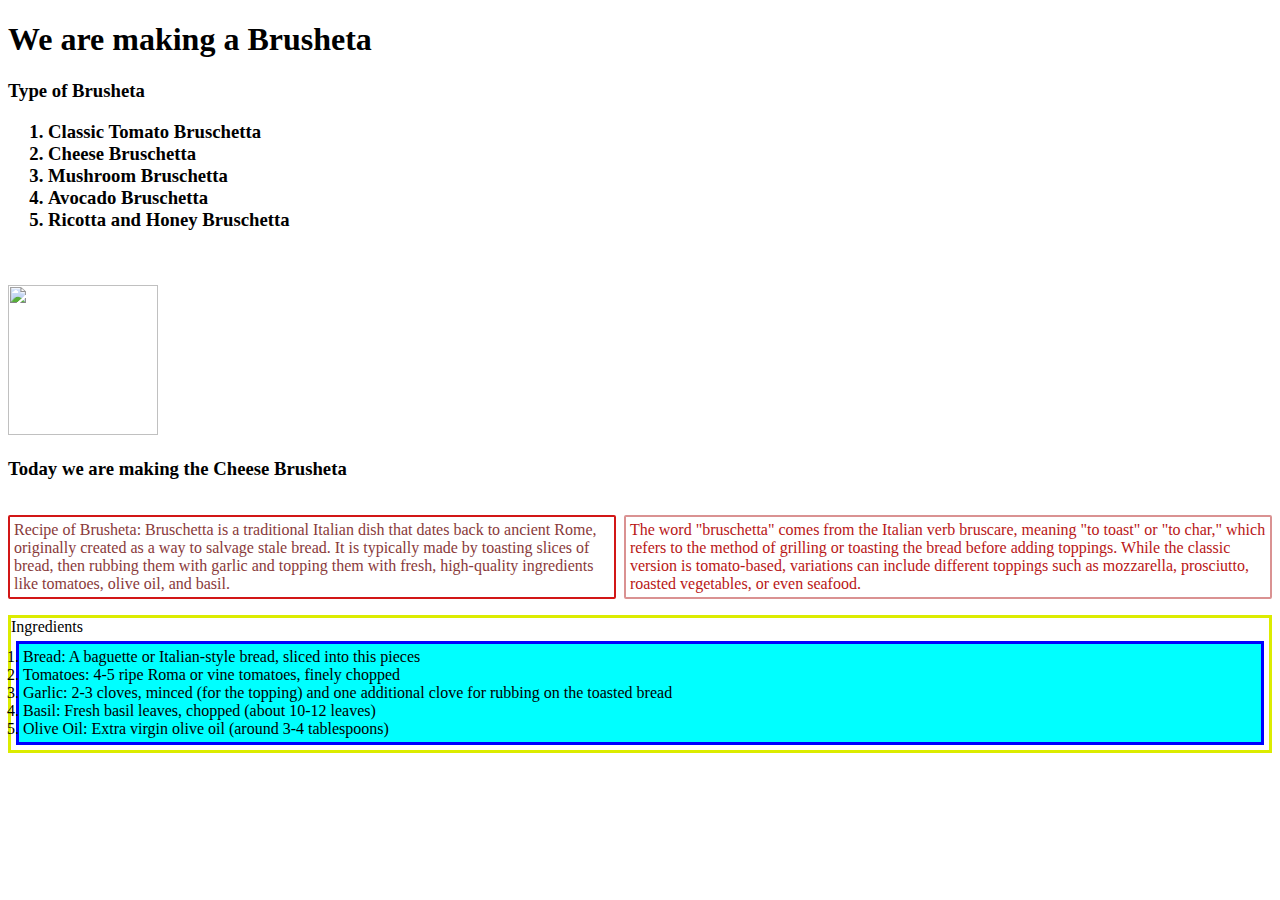
==== Brusheta.html @ 02a59c84 "My all Recipe files" ====
<!DOCTYPE html>
<html lang="en">

<head>
    <meta charset="UTF-8">
    <meta name="viewport" content="width=device-width, initial-scale=1.0">
    <title>Brusheta</title>
    <link rel="stylesheet" href="Brusheta.css">
</head>

<body>
    <h1 class="heading">We are making a Brusheta </h1>
    <h3>Type of Brusheta

        <ol>
            <li>Classic Tomato Bruschetta</li>
            <li>Cheese Bruschetta</li>
            <li>Mushroom Bruschetta</li>
            <li>Avocado Bruschetta</li>
            <li>Ricotta and Honey Bruschetta</li>
        </ol>
    </h3>
    <br>
    <br>
    <img class="burshetaimg"
        src="https://www.theredheadbaker.com/wp-content/uploads/2021/05/cheesy-bruschetta-garlic-bread-featured.jpg"
        alt="" width="150px" height="150px">
    <h3>Today we are making the Cheese Brusheta</h3>
    <div class="paracontainer">
        <p class="p1">Recipe of Brusheta: Bruschetta is a traditional Italian dish that dates back to ancient Rome, originally
            created as a way to salvage stale bread. It is typically made by toasting slices of bread, then rubbing them
            with garlic and topping them with fresh, high-quality ingredients like tomatoes, olive oil, and basil.</p>

        <p class="p2">The word "bruschetta" comes from the Italian verb bruscare, meaning "to toast" or "to char," which refers to
            the method of grilling or toasting the bread before adding toppings. While the classic version is
            tomato-based, variations can include different toppings such as mozzarella, prosciutto, roasted vegetables,
            or even seafood.</p>
    </div>
    <div class="Ingredients">Ingredients
        <ol class="olincredients">
           <li>Bread: A baguette or Italian-style bread, sliced into this pieces</li>
           <li>Tomatoes: 4-5 ripe Roma or vine tomatoes, finely chopped</li>
           <li>Garlic: 2-3 cloves, minced (for the topping) and one additional clove for rubbing on the toasted bread</li>
           <li>Basil: Fresh basil leaves, chopped (about 10-12 leaves)</li>
           <li>Olive Oil: Extra virgin olive oil (around 3-4 tablespoons)
    </ol>
    </div>
</body>

</html>
---- Brusheta.css ----
.p1{
    border: 2px solid #d21717;
    color: #893a3a;
    border-radius: 2px;
    margin-right: 4px;
    padding: 4px;
}
.p2{
    
    border: 2px solid #da9292;
    color: #b91616;
    border-radius: 2px;
    margin-left: 4px;
    padding: 4px;

}
.paracontainer{
    display: flex;

}

.Ingredients{
    border: 3px solid rgb(220, 236, 0);
}

.olincredients{
    border: 3px solid blue;
    background-color: aqua;
    padding: 4px;
    margin: 5px;
}
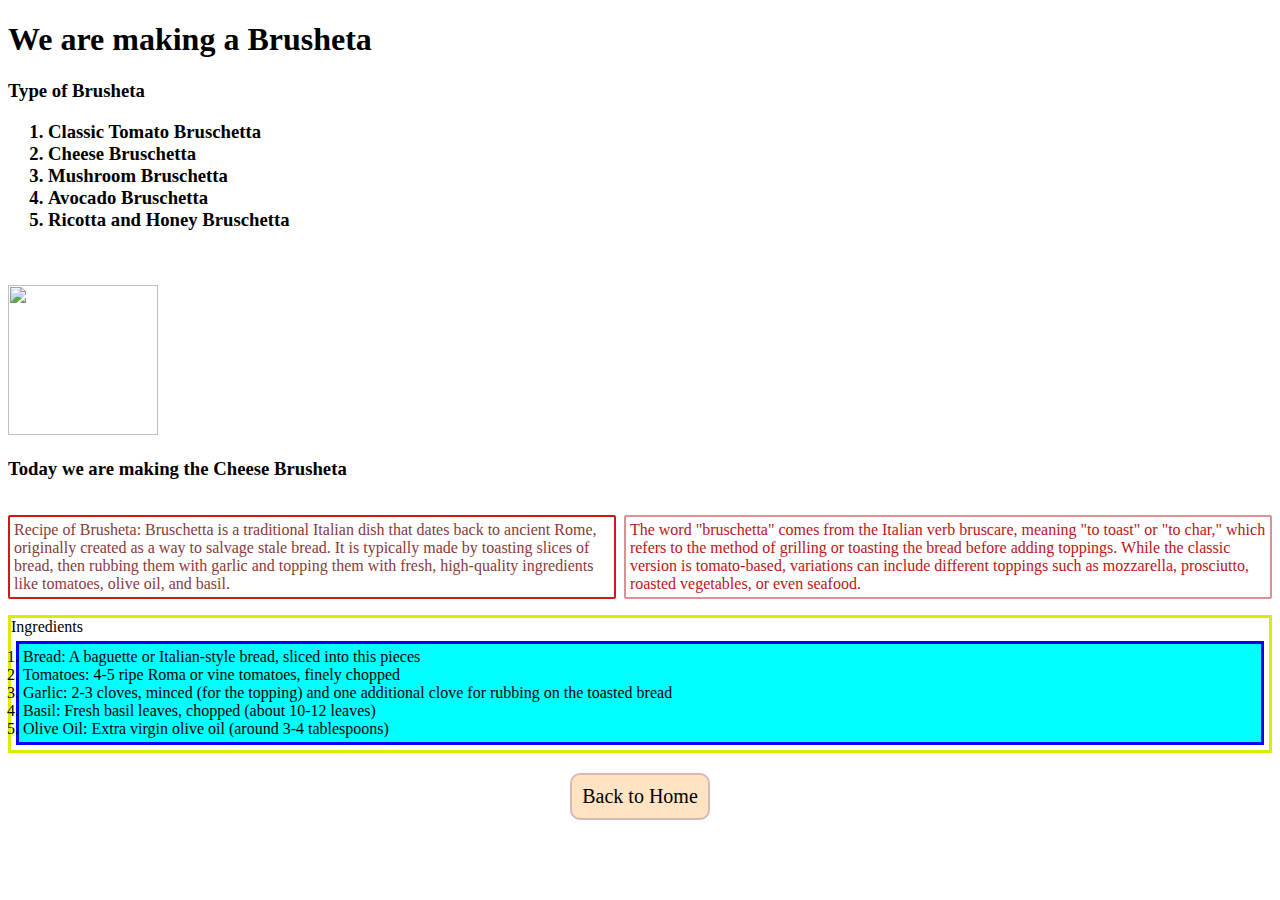
==== commit 5edfe545: "all recipie file updated" ====
--- a/Brusheta.html
+++ b/Brusheta.html
@@ -45,6 +45,13 @@
            <li>Olive Oil: Extra virgin olive oil (around 3-4 tablespoons)
     </ol>
     </div>
+
+
+    <footer class="footer">
+        <div class="button">
+        <a href="index.html" class="btn">Back to Home</a>
+    </div>
+</footer>
 </body>
 
 </html>--- a/Brusheta.css
+++ b/Brusheta.css
@@ -28,4 +28,35 @@
     background-color: aqua;
     padding: 4px;
     margin: 5px;
+}
+.button {
+    font-size: 20px;
+    border-radius: 10px;
+    list-style-type: none;
+    text-decoration: none;
+    border: 2px solid rgb(217, 183, 183);
+    margin-top: 20px;
+    padding: 10px 10px;
+    background-color: bisque;
+    box-shadow: 5cap;
+    display: flex;
+    justify-content: center;
+    width: fit-content;
+    text-align: center;
+    
+}
+
+.button:hover{
+    background-color: azure;
+    color: black;
+    text-decoration: dashed;
+}
+.btn{
+    list-style-type: none;
+    text-decoration: none;
+    color: black;
+}
+.footer{
+    display: flex;
+    justify-content: center;
 }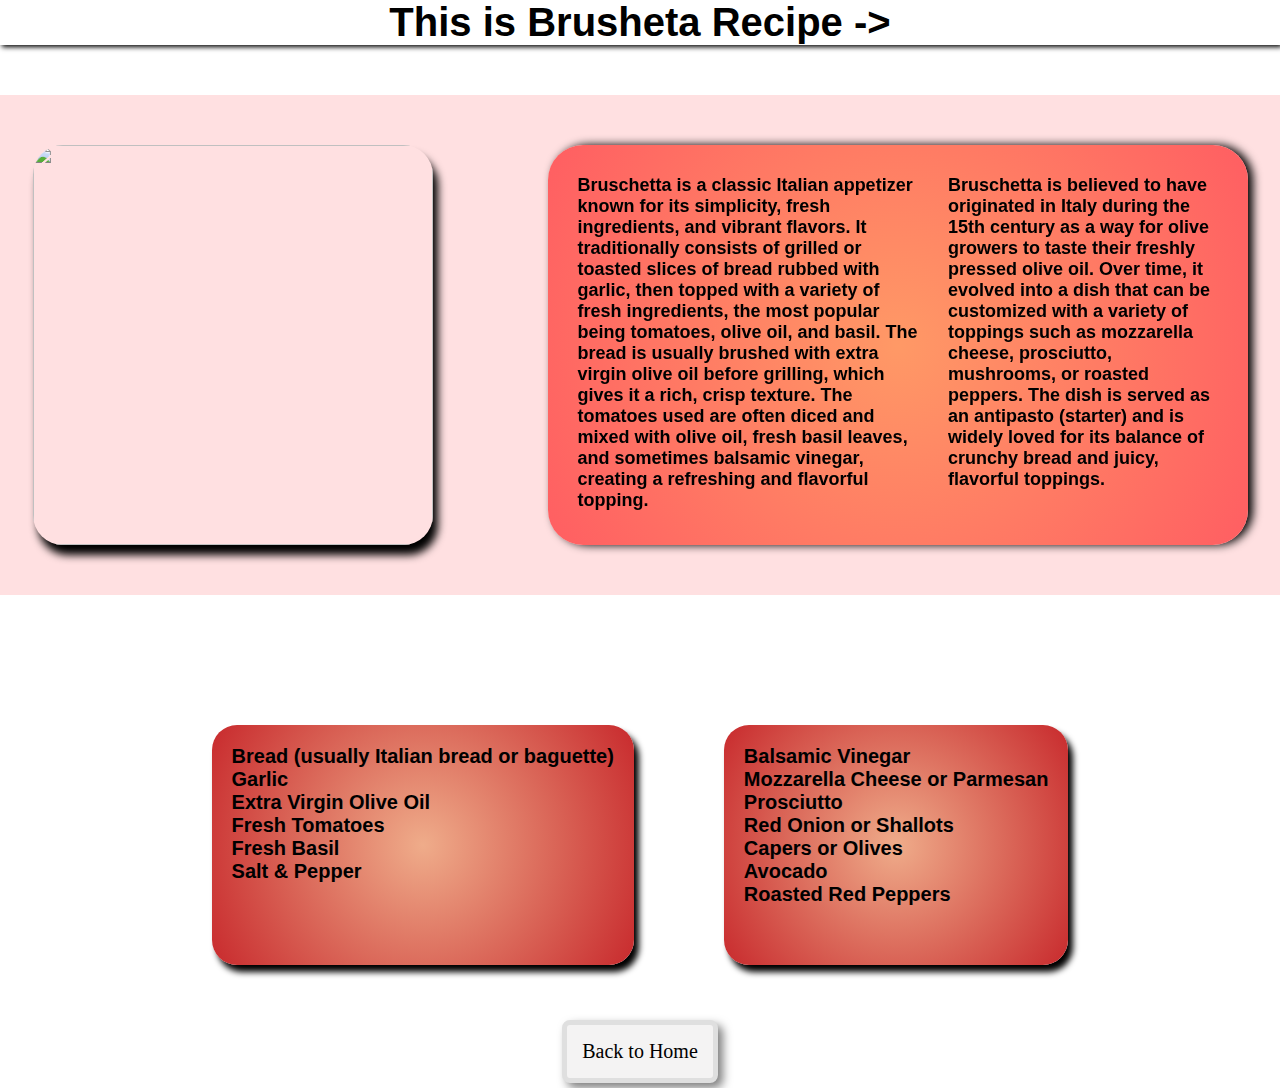
==== commit a65e18c3: "Desing all the recipe site" ====
--- a/Brusheta.html
+++ b/Brusheta.html
@@ -9,49 +9,61 @@
 </head>
 
 <body>
-    <h1 class="heading">We are making a Brusheta </h1>
-    <h3>Type of Brusheta
 
-        <ol>
-            <li>Classic Tomato Bruschetta</li>
-            <li>Cheese Bruschetta</li>
-            <li>Mushroom Bruschetta</li>
-            <li>Avocado Bruschetta</li>
-            <li>Ricotta and Honey Bruschetta</li>
-        </ol>
-    </h3>
-    <br>
-    <br>
-    <img class="burshetaimg"
-        src="https://www.theredheadbaker.com/wp-content/uploads/2021/05/cheesy-bruschetta-garlic-bread-featured.jpg"
-        alt="" width="150px" height="150px">
-    <h3>Today we are making the Cheese Brusheta</h3>
-    <div class="paracontainer">
-        <p class="p1">Recipe of Brusheta: Bruschetta is a traditional Italian dish that dates back to ancient Rome, originally
-            created as a way to salvage stale bread. It is typically made by toasting slices of bread, then rubbing them
-            with garlic and topping them with fresh, high-quality ingredients like tomatoes, olive oil, and basil.</p>
+    <h1 class="Head">This is Brusheta Recipe -></h1>
 
-        <p class="p2">The word "bruschetta" comes from the Italian verb bruscare, meaning "to toast" or "to char," which refers to
-            the method of grilling or toasting the bread before adding toppings. While the classic version is
-            tomato-based, variations can include different toppings such as mozzarella, prosciutto, roasted vegetables,
-            or even seafood.</p>
+    <div class="main-section">
+        <img class="burshetaimg"
+            src="https://www.theredheadbaker.com/wp-content/uploads/2021/05/cheesy-bruschetta-garlic-bread-featured.jpg"
+            alt="" width="150px" height="150px">
+        <div class="para-container">
+            <p>Bruschetta is a classic Italian appetizer known for its simplicity, fresh ingredients, and vibrant
+                flavors. It traditionally consists of grilled or toasted slices of bread rubbed with garlic, then topped
+                with a variety of fresh ingredients, the most popular being tomatoes, olive oil, and basil. The bread is
+                usually brushed with extra virgin olive oil before grilling, which gives it a rich, crisp texture. The
+                tomatoes used are often diced and mixed with olive oil, fresh basil leaves, and sometimes balsamic
+                vinegar, creating a refreshing and flavorful topping.</p>
+
+            <p>Bruschetta is believed to have originated in Italy during the 15th century as a way for olive growers to
+                taste their freshly pressed olive oil. Over time, it evolved into a dish that can be customized with a
+                variety of toppings such as mozzarella cheese, prosciutto, mushrooms, or roasted peppers. The dish is
+                served as an antipasto (starter) and is widely loved for its balance of crunchy bread and juicy,
+                flavorful toppings.</p>
+        </div>
     </div>
-    <div class="Ingredients">Ingredients
-        <ol class="olincredients">
-           <li>Bread: A baguette or Italian-style bread, sliced into this pieces</li>
-           <li>Tomatoes: 4-5 ripe Roma or vine tomatoes, finely chopped</li>
-           <li>Garlic: 2-3 cloves, minced (for the topping) and one additional clove for rubbing on the toasted bread</li>
-           <li>Basil: Fresh basil leaves, chopped (about 10-12 leaves)</li>
-           <li>Olive Oil: Extra virgin olive oil (around 3-4 tablespoons)
-    </ol>
+
+
+    <div class="ul">
+        <ul>
+            <li>Bread (usually Italian bread or baguette)</li>
+            <li>Garlic</li>
+            <li>Extra Virgin Olive Oil</li>
+            <li>Fresh Tomatoes</li>
+            <li>Fresh Basil</li>
+            <li>Salt & Pepper</li>
+        </ul>
+
+        <ul>
+            <li>Balsamic Vinegar</li>
+            <li>Mozzarella Cheese or Parmesan</li>
+            <li>Prosciutto</li>
+            <li>Red Onion or Shallots</li>
+            <li>Capers or Olives</li>
+            <li>Avocado</li>
+            <li>Roasted Red Peppers</li>
+        </ul>
     </div>
+
+
+
+
 
 
     <footer class="footer">
         <div class="button">
-        <a href="index.html" class="btn">Back to Home</a>
-    </div>
-</footer>
+            <a href="index.html" class="btn">Back to Home</a>
+        </div>
+    </footer>
 </body>
 
 </html>--- a/Brusheta.css
+++ b/Brusheta.css
@@ -1,62 +1,103 @@
-.p1{
-    border: 2px solid #d21717;
-    color: #893a3a;
-    border-radius: 2px;
-    margin-right: 4px;
-    padding: 4px;
+* {
+    margin: 0;
+    padding: 0;
+    box-sizing: border-box;
 }
-.p2{
-    
-    border: 2px solid #da9292;
-    color: #b91616;
-    border-radius: 2px;
-    margin-left: 4px;
-    padding: 4px;
 
+.Head {
+    text-align: center;
+    font-family: 'Franklin Gothic Medium', 'Arial Narrow', Arial, sans-serif;
+    font-size: 40px;
+    box-shadow: 2px 2px 5px;
+    box-sizing: content-box;
 }
-.paracontainer{
+
+.main-section {
+    background-color: #ff5e6131;
+    backdrop-filter: blur(8px);
+    margin-top: 50px;
     display: flex;
+    gap: 50px;
+    height: 500px;
+    /* border: 2px solid red; */
+    justify-content: space-around;
+    align-items: center;
+}
+
+.para-container {
+    font-size: 18px;
+    font-family: 'Lucida Sans', 'Lucida Sans Regular', 'Lucida Grande', 'Lucida Sans Unicode', Geneva, Verdana, sans-serif;
+    /* border: 2px solid blue; */
+    display: flex;
+    gap: 20px;
+    justify-content: center;
+    align-items: flex-start;
+    height: 400px;
+    width: 700px;
+    padding: 30px;
+    box-shadow: 5px 0px 10px;
+    border-radius: 35px;
+    font-weight: bolder;
+    background: radial-gradient(circle, #ff9966, #ff5e62);
+}
+
+.burshetaimg {
+    height: 400px;
+    width: 400px;
+    border-radius: 30px;
+    box-shadow: 5px 10px 8px;
+}
+
+.ul {
+    /* border: 2px solid blue; */
+    height: 300px;
+    display: flex;
+    gap: 50px;
+    margin-top: 100px;
+    justify-content: center;
+    font-family: 'Trebuchet MS', 'Lucida Sans Unicode', 'Lucida Grande', 'Lucida Sans', Arial, sans-serif;
+    font-weight: bolder;
+    padding: 30px;
+}
+
+.ul ul {
+    /* border: 2px solid red; */
+    font-size: 20px;
+    padding: 20px;
+    list-style-type: none;
+    margin: 0px 20px;
+    border-radius: 25px;
+    background: radial-gradient(circle, #efac8a, #c82a2d);
+    box-shadow: 5px 7px 6px;
 
 }
 
-.Ingredients{
-    border: 3px solid rgb(220, 236, 0);
+.button {
+    text-align: center;
+    text-decoration: none;
+    display: inline-block;
+    border-radius: 8px;
+    border: 5px solid #dfdfdf;
+    text-shadow: 2cap;
+    background-color: #f4f3f3;
+    font-size: 20px;
+    margin: 5px;
+    padding: 15px;
+    color: rgb(8, 2, 2);
+    box-shadow: 5px 5px 10px rgba(0, 0, 0, 0.5);
 }
-
-.olincredients{
-    border: 3px solid blue;
-    background-color: aqua;
-    padding: 4px;
-    margin: 5px;
+.button a{
+    text-decoration: none;
+    color: rgb(0, 0, 0);
 }
-.button {
-    font-size: 20px;
-    border-radius: 10px;
-    list-style-type: none;
-    text-decoration: none;
-    border: 2px solid rgb(217, 183, 183);
-    margin-top: 20px;
-    padding: 10px 10px;
-    background-color: bisque;
-    box-shadow: 5cap;
-    display: flex;
-    justify-content: center;
-    width: fit-content;
-    text-align: center;
-    
-}
-
 .button:hover{
-    background-color: azure;
+    background-color: #a2a8d3;
     color: black;
-    text-decoration: dashed;
-}
-.btn{
-    list-style-type: none;
-    text-decoration: none;
-    color: black;
+    border: 5px solid  #e7eaf6;
+    box-shadow: 10px 10px 15px rgba(0, 0, 0, 0.5);
 }
 .footer{
+    margin-top: 20px;
     display: flex;
     justify-content: center;
 }